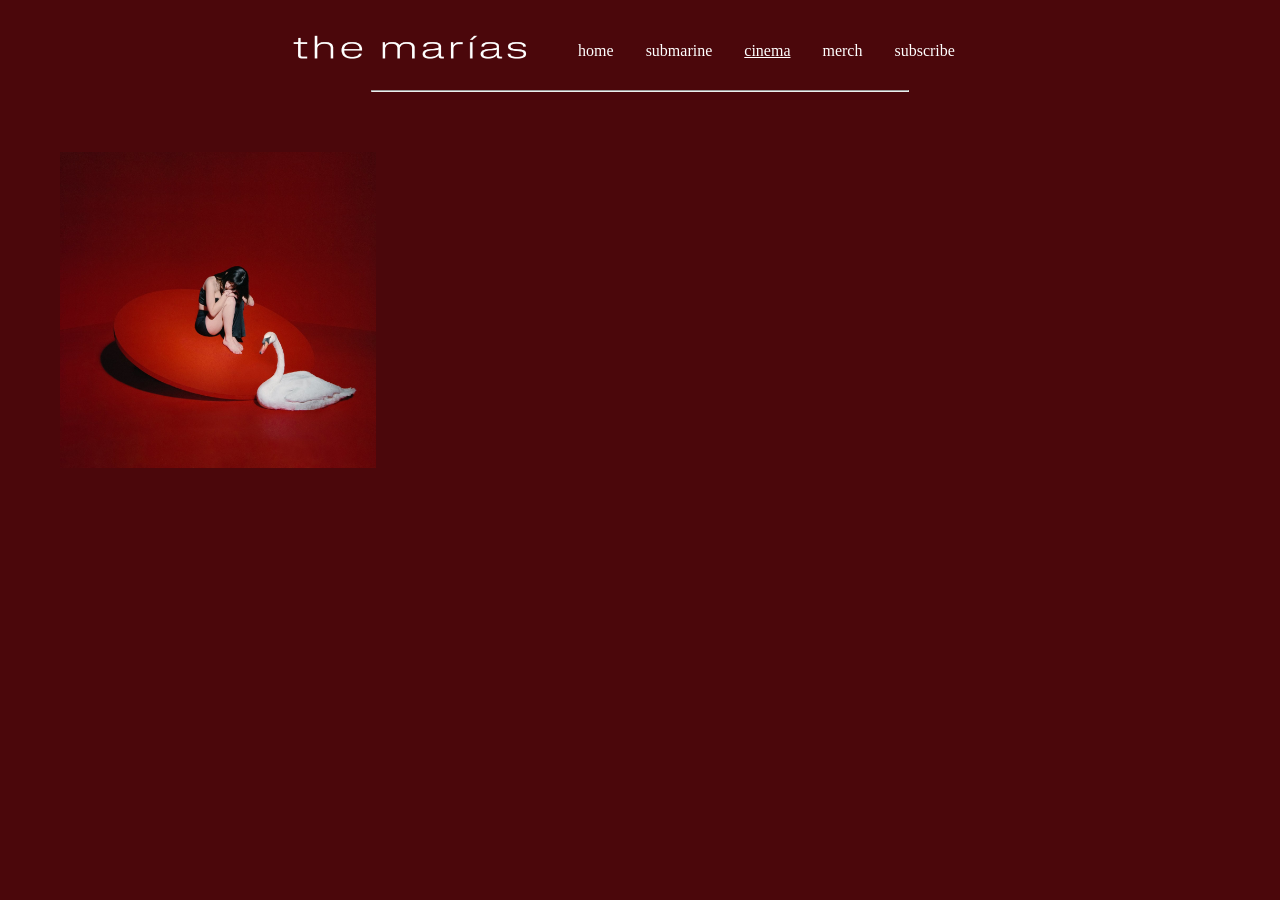
==== cinema.html @ 4997b7ea "add" ====
<!DOCTYPE html>
<html lang="en">
<head>
    <meta charset="UTF-8">
    <meta name="viewport" content="width=device-width, initial-scale=1.0">
    <title>Submarine</title>
    <link rel="stylesheet" href="style1.css">
    <style>
    body{
            background-color: #4b070b;
        }
        </style>
</head>
<body>
    <header>
        <div class="links">
        <p>
            <img class = " img1" src="assests/title.png" alt="the marias"> 
        </p>
        <p class="l" >
            <a href="index.html">home</a>
        </p>
        
        <p class="l" >
            <a href="submarine.html">submarine</a> 
        </p>
        <p class="l" id="home">
            <a href="cinema.html">cinema</a> 
        </p>
        <p class="l">
            <a href="merch.html">merch</a>
        </p>
        <p class="l">
            <a href="subscribe.html">subscribe</a>
        </p>
        
        </div>
        
    </header>
    <hr class="line1">
    <div class="subbody">
        <img src="assests/cinema.jpg" alt="Album Cover For Submarine" class="alcov">
        
    </div>
    <div class="tracklist">

       </div>
    

</body>
</html>
---- style1.css ----
body{
    background-color: #1e295b;
    color: white;
    z-index: 1;
    
    background-size: cover;        
    background-position: center;   
    background-repeat: no-repeat;  
    height: 100vh;
    margin: 0;
}
*{
    margin: 0;
    padding: 0;
}
header{
    
    height: 10vh;
    display: flex;
    text-align: center;
    justify-content: center;
}
.links
{
    
    display:flex;
    justify-content:center;
    align-items:center;
    color: white;
    text-decoration: none;
}
a{
    text-decoration: none;   /* removes underline */
    color: inherit;          /* uses parent color instead of blue */
}
#home{
    text-decoration: underline;
    /* color: rgb(175, 186, 228); */
}
.l{
    margin-right: 32px;
    margin-top: 12px;
    text-decoration: none;
}
.title{
    font-size: 34px;
    margin-right: 120px;
    font-family: 'Times New Roman', Times, serif;
}
.img1{
    width: 235px;
    height: 34px;
    margin-right: 50px;
    margin-top: 9px;
}



hr{
    
    margin-left: 29vw;
    margin-right: 29vw;
    color: grey;
    
}
.subbody
{
    display: flex;
    align-items: left;
    justify-content: left;
    margin-top: 60px;
    margin-left: 60px;
}
.tracklist
{
    display: flex;
    align-items: center;
    justify-content: center;
    margin-top: 60px;
    font-family: 'Courier New', Courier, monospace;
}
.alcov{
    width: 316px;
    height: 316px;
}
.desc{
    align-content: center;
    margin: 120px 120px 120px 120px ;
    margin-top: 0px;
    font-family: "Comic Relief", system-ui;
  font-weight: 400;
  font-style: normal;
}
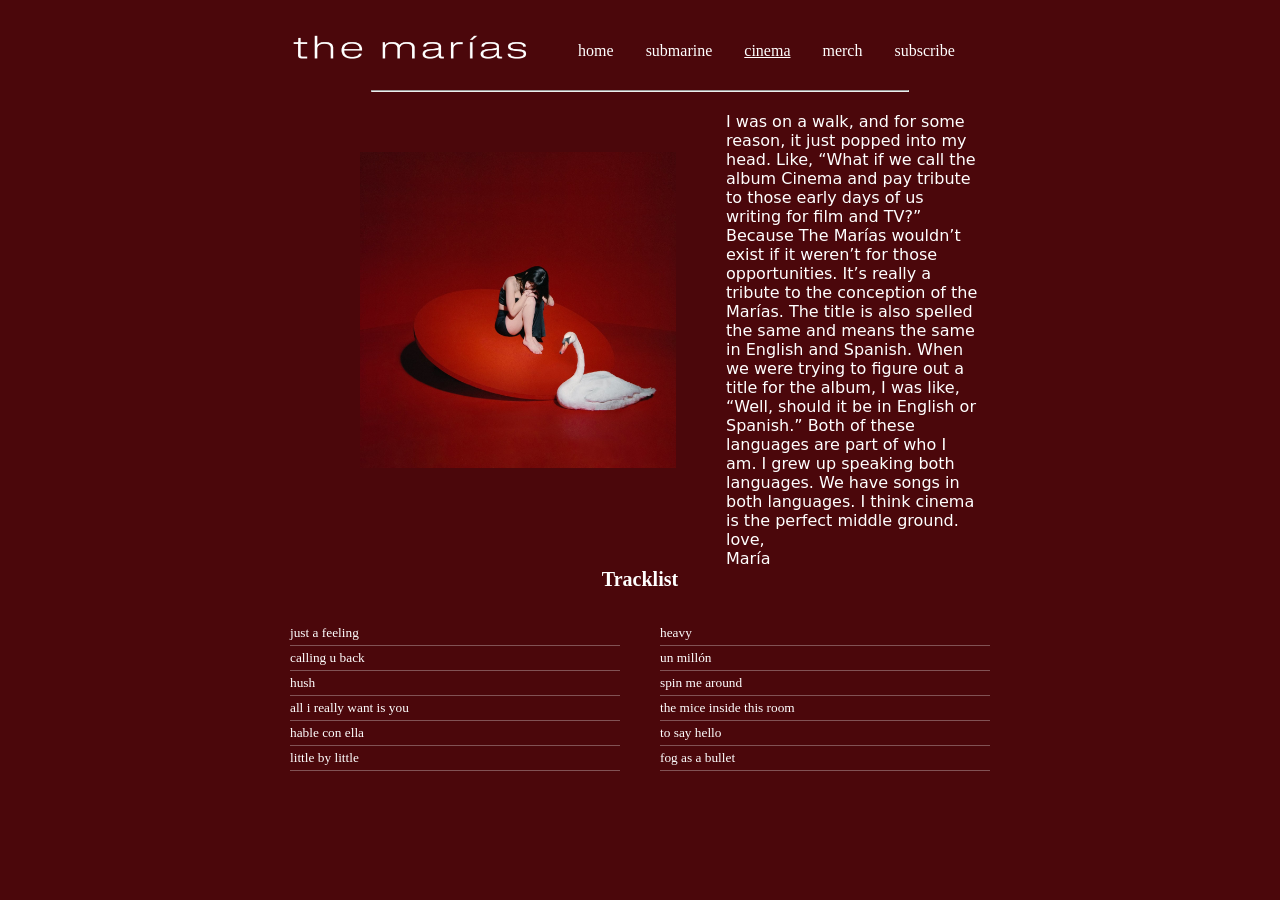
==== commit b447d5a0: "add" ====
--- a/cinema.html
+++ b/cinema.html
@@ -3,8 +3,11 @@
 <head>
     <meta charset="UTF-8">
     <meta name="viewport" content="width=device-width, initial-scale=1.0">
-    <title>Submarine</title>
+    <title>Cinema</title>
     <link rel="stylesheet" href="style1.css">
+    <link rel="preconnect" href="https://fonts.googleapis.com">
+<link rel="preconnect" href="https://fonts.gstatic.com" crossorigin>
+<link href="https://fonts.googleapis.com/css2?family=Comic+Relief&display=swap" rel="stylesheet">
     <style>
     body{
             background-color: #4b070b;
@@ -38,13 +41,39 @@
         
     </header>
     <hr class="line1">
+
     <div class="subbody">
         <img src="assests/cinema.jpg" alt="Album Cover For Submarine" class="alcov">
-        
+        <p class="desc">I was on a walk, and for some reason, it just popped into my head. Like, “What if we call the album Cinema and pay tribute to those early days of us writing for film and TV?” Because The Marías wouldn’t exist if it weren’t for those opportunities. It’s really a tribute to the conception of the Marías. The title is also spelled the same and means the same in English and Spanish. When we were trying to figure out a title for the album, I was like, “Well, should it be in English or Spanish.” Both of these languages are part of who I am. I grew up speaking both languages. We have songs in both languages. I think cinema is the perfect middle ground.
+            <br>love,<br>María</p>
     </div>
-    <div class="tracklist">
+    <div class="trackcontainer">
+<section class="tracklist">
+    <h2>Tracklist</h2>
 
-       </div>
+    <div class="tracks">
+        <ul class="left">
+            <li>just a feeling </li>
+            <li>calling u back</li>
+            <li>hush</li>
+            <li>all i really want is you </li>
+            <li>hable con ella</li>
+            <li>little by little </li>
+            
+        </ul>
+
+        <ul class="right" start="8">
+            <li>heavy </li>
+            <li>un millón</li>
+            <li>spin me around</li>
+            <li>the mice inside this room </li>
+            <li> to say hello</li>
+            <li>fog as a bullet</li>
+            
+        </ul>
+    </div>
+</section>
+</div>
     
 
 </body>
--- a/style1.css
+++ b/style1.css
@@ -72,23 +72,70 @@
     margin-top: 60px;
     margin-left: 60px;
 }
-.tracklist
-{
-    display: flex;
-    align-items: center;
-    justify-content: center;
-    margin-top: 60px;
-    font-family: 'Courier New', Courier, monospace;
-}
+
 .alcov{
     width: 316px;
     height: 316px;
+    margin-left: 300px;
+    margin-bottom: 40px;
 }
 .desc{
     align-content: center;
-    margin: 120px 120px 120px 120px ;
-    margin-top: 0px;
+    margin-right: 300px ;
+    margin-left: 50px;
+    margin-top: -40px;
     font-family: "Comic Relief", system-ui;
   font-weight: 400;
   font-style: normal;
+}
+
+.tracklist{
+    width: 700px;
+    margin: 80px auto;
+    color: white;
+    margin-top: 0px;
+    font-size: smaller;
+    margin-bottom: 0px;
+}
+
+.tracklist h2{
+    text-align: center;
+    margin-bottom: 30px;
+}
+
+.tracks{
+    display: grid;
+    grid-template-columns: 1fr 1fr;
+    gap: 40px;
+    text-align: center;
+}
+.tracks ul{
+    text-align: left;
+    list-style: none;
+}
+
+.tracklist li{
+    padding: 4px 0;
+    border-bottom: 1px solid rgba(255,255,255,0.3); 
+}
+.tracklist li:hover{
+    opacity: 0.7;
+    cursor: pointer;
+}
+
+.listennow{
+    display: flex;
+    justify-content: center;
+    align-items: center;
+    margin-top: 23px;
+    text-decoration: underline;
+}
+.musiclink{
+    display: flex;
+    justify-content: center;
+    align-items: center;
+    margin-top: 23px;
+    margin-left: 12px;
+    margin-right: 12px;
+    
 }
